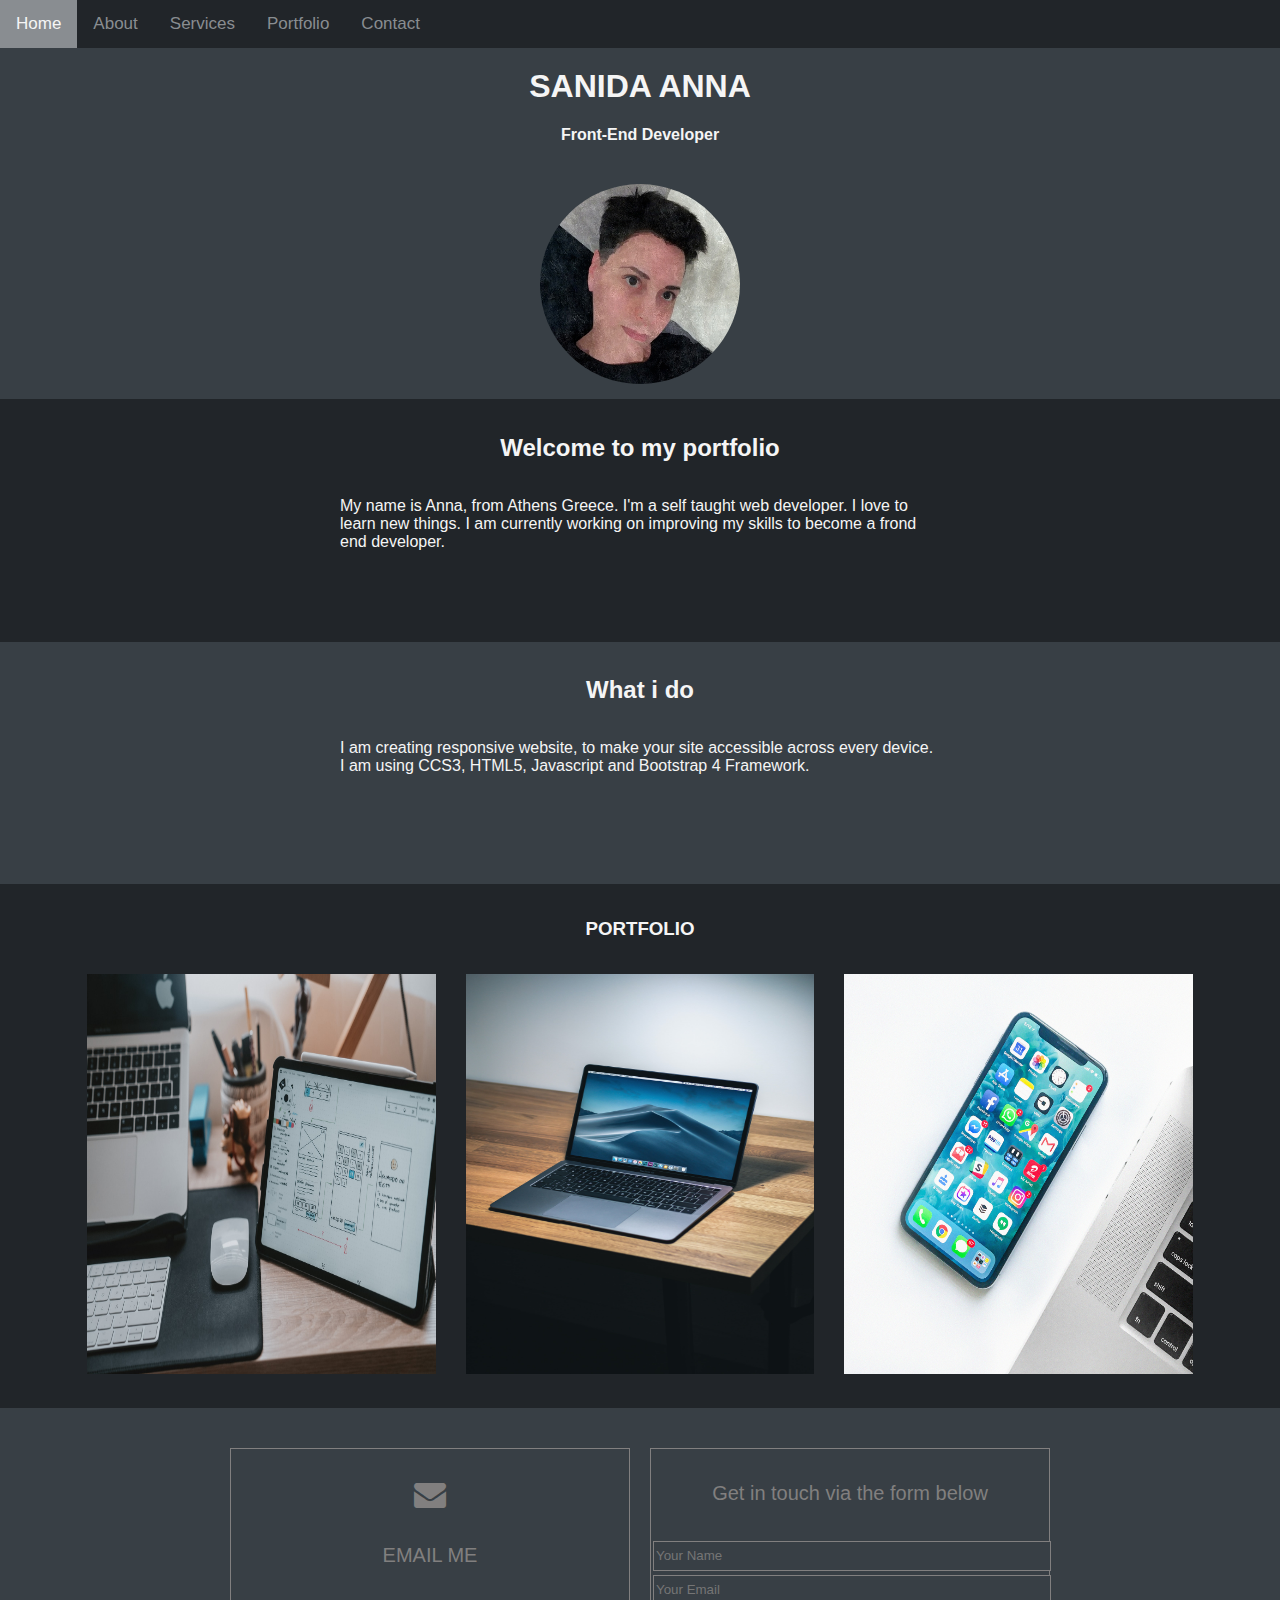
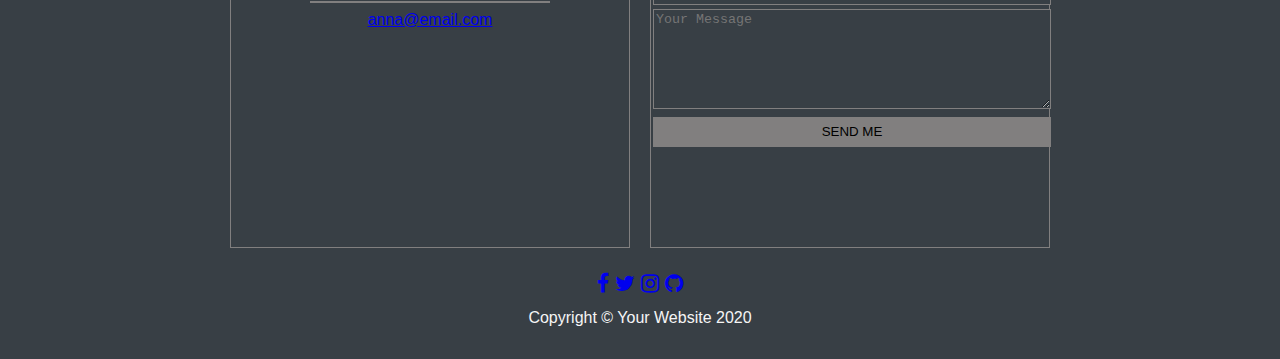
==== index.html @ 07e3f370 "my_portfolio" ====
<!DOCTYPE html>
<html lang="en">
  <head>
    <!-- Required meta tags -->
    <meta charset="utf-8">
    <meta name="viewport" content="width=device-width, initial-scale=1">

   
    
    <!--mine css-->
    <link rel="stylesheet" href="css/last.css">
    
    

    <!--awesome external link-->
    <link rel="stylesheet" href="https://cdnjs.cloudflare.com/ajax/libs/font-awesome/4.7.0/css/font-awesome.min.css">


    <!--jquery link-->
    <script src="https://ajax.googleapis.com/ajax/libs/jquery/3.5.1/jquery.min.js"></script>

    <title>PORTFOLIO_LAST</title>
  </head>

  <body>
      

    <body>

        <!--NAVBAR-->
        <div class="topnav" id="myTopnav">

          <a href="#home" class="active">Home</a>
          <a href="#about">About</a>
          <a href="#services">Services</a>
          <a href="#portfolio">Portfolio</a>
          <a href="#contact">Contact</a>
          <a href="javascript:void(0);" class="icon" onclick="myFunction()">
            <i class="fa fa-bars"></i>
          </a>
        </div><!--/navbar div-->
        

        <!--HOME HEADER-->
        <section id="home">
            <h1 class="text-center"> SANIDA ANNA</h1>
          <h4 class="text-center"> Front-End Developer</h4>
          <br>
          <img src="images/avatar_small.jpg" class="avatar"  alt="Avatar">
      </section><!--/home section-->


      <!--ABOUT-->
      <section id="about">
        <h2 class="text-center">Welcome to my portfolio</h2>
        <p class="text-center">My name is Anna, from Athens Greece. I'm a self taught web developer. 
          I love to learn new things. I am currently working on improving my skills to become a frond end developer.</p>
      </section><!--/about section-->


      <!--SERVICES-->
      <section id="services">
        <h2 class="text-center">What i do</h2>
        <p class="lead txt">I am creating responsive website, to make your site accessible across every device. I am using CCS3, HTML5, Javascript and Bootstrap 4 Framework.
        </p>
      </section><!--/service section-->


      <!--PORTFOLIO-->
      <section id="portfolio">
        <h3 class="portfolio_title " >PORTFOLIO</h3>
        <div class="row">
                    <div class="column card container">
                        <img src="images/alvaro-reyes-zvmZiw3vdsQ-unsplash_medium.jpg" alt="web_design app" class="photos" >


                            <div class="overlay">
                                <a href="last_3.html" class="opacity">
                                
                                        <h4 class="imgTxt">Web Design</h4>
                                </a>
                                        <h5 class="imgTxt">Credit: Photo by Alvaro Reyes on Unsplash</h5>
                                        <!--
                            Photo by <a href="https://unsplash.com/@alvarordesign?utm_source=unsplash&utm_medium=referral&utm_content=creditCopyText">Alvaro Reyes</a> on <a href="https://unsplash.com/s/photos/design?utm_source=unsplash&utm_medium=referral&utm_content=creditCopyText">Unsplash</a>
                            Photo by Alvaro Reyes on Unsplash
                        -->
                            </div><!--/div overlay-->
                    </div><!--div column-->



                    <div class="column card container">
                            <img src="images/howard-bouchevereau-RSCirJ70NDM-unsplash_medium.jpg" alt="web_app" class="photos" >
                            
                            <!--
                            Photo by <a href="https://unsplash.com/@howardbouchevereau?utm_source=unsplash&utm_medium=referral&utm_content=creditCopyText">Howard Bouchevereau</a> on <a href="https://unsplash.com/s/photos/laptop?utm_source=unsplash&utm_medium=referral&utm_content=creditCopyText">Unsplash</a>
                            Photo by Howard Bouchevereau on Unsplash
                         -->
                         <!--new addition for overlay-->
                         <div class="overlay">
                            <a href="last_3.html" class="opacity">
                            
                                <h4 class="imgTxt">Web App</h4>
                            </a>
                                <h5 class="imgTxt">Credit: Photo by Howard Bouchevereau on Unsplash</h5>
                        </div><!--/div overlay-->

                        

                    </div>

                    <div class="column card container">
                        <img src="images/rahul-chakraborty-xsGxhtAsfSA-unsplash.jpg" alt="mobile_app"  class="photos">
                        <!-- 
                        Photo by <a href="https://unsplash.com/@hckmstrrahul?utm_source=unsplash&utm_medium=referral&utm_content=creditCopyText">Rahul Chakraborty</a> on <a href="https://unsplash.com/s/photos/mobile?utm_source=unsplash&utm_medium=referral&utm_content=creditCopyText">Unsplash</a>
                        Photo by Rahul Chakraborty on Unsplash 
                        -->
                        <div class="overlay">
                            <a href="last_3.html" class="opacity">
                            
                                <h4 class="imgTxt">Mobile App</h4>
                            </a>
                                <h5 class="imgTxt">Credit: Photo by Rahul Chakraborty on Unsplash </h5>
                           
                        </div><!--/div overlay-->
                    </div>
          </div><!--div row-->
      </section><!--Portflolio section-->


      <!--CONTACT FORM-->
      <section id="contact">
    
            <div class="contact_row float-container">
                <!--EMAIL CARD-->
                
                  
                    <div class="emailForm formColumn float-child">
                                <div class="card-body text-center text-black-50">
                                    <i class="fa fa-envelope text-primary mb-2 fa-2x"></i>
                                    <h5 class="text-uppercase m-0 text-white-50">EMAIL ME</h5>
                                    <hr class="my-4" />

                                    <div class="medium text-black-50">
                                        <a href="#!">anna@email.com</a>
                                    </div>
                                </div>
                    </div>
               
                  
                <!--SUBMIT FORM-->
               
    
                    <div class="submitForm formColumn float-child" >
                            <h5 class="card-header">Get in touch via the form below</h5>

                            <form role="form" method="post" action="#">
                                <!--I changed : action="#" to action=""-->
                                <input name="name" type="text" class="form-control" id="name" placeholder="Your Name"><br>
                                <input name="email" type="email" class="form-control" id="email" placeholder="Your Email"><br>
                                <textarea name="message" rows="5" class="form-control" id="message" placeholder="Your Message"></textarea><br>
                                <input style= "background-color:#817f7f " name="send" type="submit" class="form-control" id="send" value="SEND ME">
                             </form>
                    </div>
                
                    
                </div><!--/contact row-->

                <div class="social_row">
            
                    <div class="social d-flex justify-content-center fa-lg m-4">
                        <!--<ul class="social-icon bg-light text-center fa-lg" >-->
                  
                            <a href="#"><i class="fa fa-facebook " ></i></a>
                            <a href="#"><i class="fa fa-twitter  " ></i></a>
                            <a href="#"> <i class="fa fa-instagram "></i></a>
                            <a href="#"> <i class="fa fa-github "></i></a>
                   </div>
    
                </div><!--/social_row-->
                
                    
          </section><!--end section-->

          <!-- Footer -->
          <!--Copyright-->
      
        <footer class="footer">
           
            <div class="footerDiv">
                
                <p class="footerParagraph ">Copyright &copy; Your Website 2020</p>
            </div>
        
        
        </footer>



    
        
        <script>
        function myFunction() {
          var x = document.getElementById("myTopnav");
          if (x.className === "topnav") {
            x.className += " responsive";
          } else {
            x.className = "topnav";
          }
        }
        </script>
        

  </body>
  </html>
---- css/last.css ----
body {
    margin: 0;   
    color:whitesmoke;
    font-family: 'Raleway', sans-serif;
	font-size: 16px;
    font-weight: 400;
}

section{
    background-color:#212529;
    padding:15px;

  }

#home,#services,#contact{
    background-color:#383f45;
}
  
  .topnav{
    position: sticky;
    top: 0;
    z-index: 4;
   
  }

h1{
    
    display: block;
    font-size: 2em;
    margin-block-start: 0.67em;
    margin-block-end: 0.67em;
    margin-inline-start: 0px;
    margin-inline-end: 0px;
    font-weight: bold;

    margin-top:5px;

}

h1,h2,h3,h4,h5{
   text-align: center;
}

p{
    max-width: 600px;
    display:block;
    align-items: center;
    margin-left: auto;
    margin-right: auto;
    padding:15px;
    margin-top: 15px;
    margin-bottom: 15px;
    height:100px;
  
}
.avatar{
    
    display: block;
    margin-left: auto;
    margin-right: auto;
    width: 200px;
    height:200px;
    border-radius: 50%;
}



/*START_SECTION PORTFOLIO*/

  .photos{
    width: 100%;
    height:400px;
    
  }

  /* Create three equal columns that sits next to each other */
  .column {
    flex: 33.33%;
    padding: 5px;
    box-sizing: border-box;
    margin: 10px;
    
  }
/*END_SECTION PORTFOLIO*/

/*START_SECTION NAVBAR*/
.topnav {
  overflow: hidden;
  background-color: #212529;
  position: sticky;
  top: 0;
}

.topnav a {
  float: left;
  display: block;
  color: #898d91;
  text-align: center;
  padding: 14px 16px;
  text-decoration: none;
  font-size: 17px;
}

.topnav a:hover {
  background-color: #ddd;
  color: black;
}

.topnav a.active {
  background-color: #898d91;;
  color: whitesmoke;

  
}

.topnav .icon {
  display: none;
}

/*END_SECTION NAVBAR*/


/*START_SECTION PORTFOLIO*/
.container {
    position: relative;
    width: 100%;
    max-width: 400px;
    
    
  }

  /*Makes section portfolio's content align in the center*/
#portfolio{
    justify-items: center;
    display: grid;
}
  

/* The overlay effect (full height and width) - lays on top of the container and over the image */
.overlay {
    position: absolute;
    top: 0;
    bottom: 0;
    left: 0;
    right: 0;
    height: 100%;
    width: 100%;
    opacity: 0;
    transition: .5s ease-in-out;
    background-color: #8000ff;

  }

  /* When you mouse over the container, fade in the overlay icon*/
.container:hover .overlay {
    opacity:0.9;
    cursor: pointer;
    transform: scale(0.9);

    
  }

  /*for the smaller screens - portfolio row*/

  .row{
    
    background-color: #212529;
    justify-content: center;
    
    margin:auto 0;
    box-sizing: border-box;
    
  }



  /*END_SECTION PORTFOLIO*/
  

/*START_SECTION CONTACT*/
/*large screens - */
.contact_row{
   
    height:50vh;
    padding:15px;
    justify-content: center;
    display: flex;
    box-sizing: border-box;
    
}

.formColumn{
    
    padding-top: 30px;
    box-sizing: border-box;
    margin:10px;
    position: relative;
    width: 100%;
    max-width: 400px;
    text-align: center;
    justify-content: center;
    border-style:solid;
    border-width:1px;  
    background-color: #383f45;
    border-color: #817f7f;
}

.submitForm,.form-control,.formColumn,.my-4{
    border-style:solid;
    border-width:1px;  
    background-color: #383f45;
    border-color: #817f7f;
}
.fa-envelope{
    color:#817f7f;
}


.emailForm h5{
    color: #817f7f;
    font-family: 'Raleway', sans-serif;
    font-size: 20px;
    font-weight: 400;
    background-color: #383f45;
    border-color: #817f7f;
    
}

.submitForm h5{
    color: #817f7f;
    font-family: 'Raleway', sans-serif;
    font-size: 20px;
    font-weight: 400;
    background-color: #383f45;
    
}
.submitForm{
    padding:0;
    
}

input,textarea{
    
    width: 100%;
    margin:2px;
    display: inline-block;
    box-sizing: border-box;
    
}

#send,#name,#email{
    height:30px;
}

#message{
    height:100px;
}


.social_row{
    text-align: center;
    justify-content: center;
}
/*END_SECTION CONTACT*/

hr{
    width:60%;
}

/*footer styling*/
.footer {
    width: 100%;
    height: 50px;
    background-color:#383f45;
}

.footerDiv{

    width: 100%;
    height: 50px;
}


/*footer styling*/
.footerParagraph{
    
    max-width: none;
    align-items: none;
    margin-left: 0;
    margin-right: 0;
    padding: 0px;
    margin-top: 0px;
    margin-bottom: 0px;
    height: 50px;
    text-align: center;
    
}
/*END footer styling*/


/*MEDIA QUERIES FOR RESPONSIVE DESIGN*/

/*NAVBAR QUERIES*/
/* When the screen is less than 600 pixels wide, hide all links, except for the first one ("Home").
 Show the link that contains should open and close the topnav (.icon) */

@media screen and (max-width: 768px) {
    .topnav a:not(:first-child) {display:none;}
    .topnav a.icon {
      float: right;
      display: block;
      
    
    }

    
  }

@media screen and (max-width: 768px) {
  .topnav.responsive {position: relative;}
  .topnav.responsive .icon {
    position: absolute;
    right: 0;
    top: 0;
    
  }
  .topnav.responsive a {
    float: none;
    display: block;
    text-align: left;
    position: sticky;
    top: 0;
    z-index: 4;
  }

}


  /*responsive design layout - makes the three columns side by side for larger screens */ 
  @media screen and (max-width: 1920px) and (min-width: 768px) {
    .row {
        display: flex;
        box-sizing: border-box;
    
      
      }
  }


  /* Responsive layout - makes the two divs stack on top of each other instead of next to each other fro mobile view */
  @media screen and (max-width: 768px){
    .contact_row{
       
        justify-content: center;
        box-sizing: border-box;
        margin: 0 auto;
        display: inline-table;
        width:100%;
        padding:15%;
        padding-top: 20px;
        padding-bottom: 20px;
    
    }
    .emailForm{
        margin-top: 10px;
        margin-bottom: 10px;
        padding: 5px;
        border-style:solid;
        border-width:1px;  
        background-color: #383f45;
        

        
    }

    .emailForm h5{
        color: #817f7f;
        font-family: 'Raleway', sans-serif;
        font-size: 20px;
        font-weight: 400;
        background-color: #383f45;
        border-color: #817f7f;
        
    }

    .submitForm h5{
        color: #817f7f;
        font-family: 'Raleway', sans-serif;
        font-size: 20px;
        font-weight: 400;
        background-color: #383f45;
        
    }

    .submitForm,.form-control,.formColumn,.my-4{
        border-style:solid;
        border-width:1px;  
        background-color: #383f45;
        border-color: #817f7f;
        


    }


  }
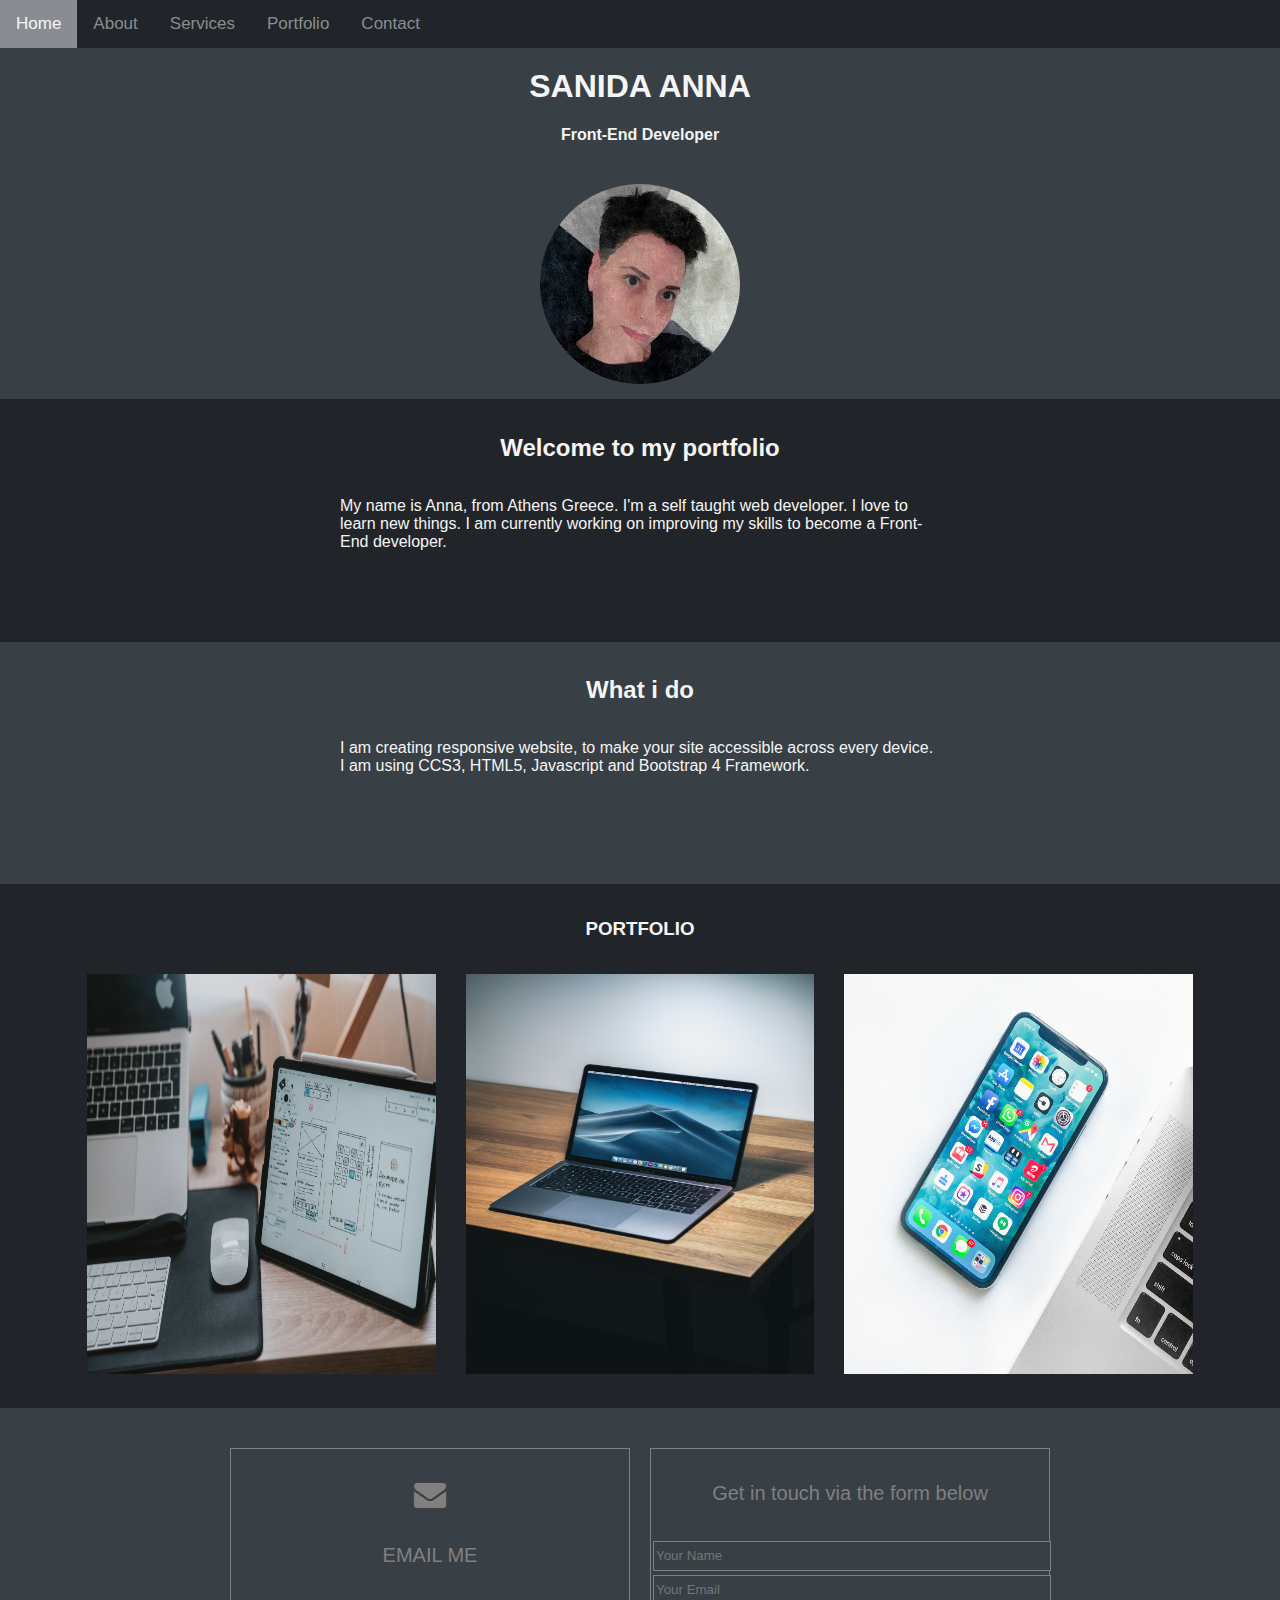
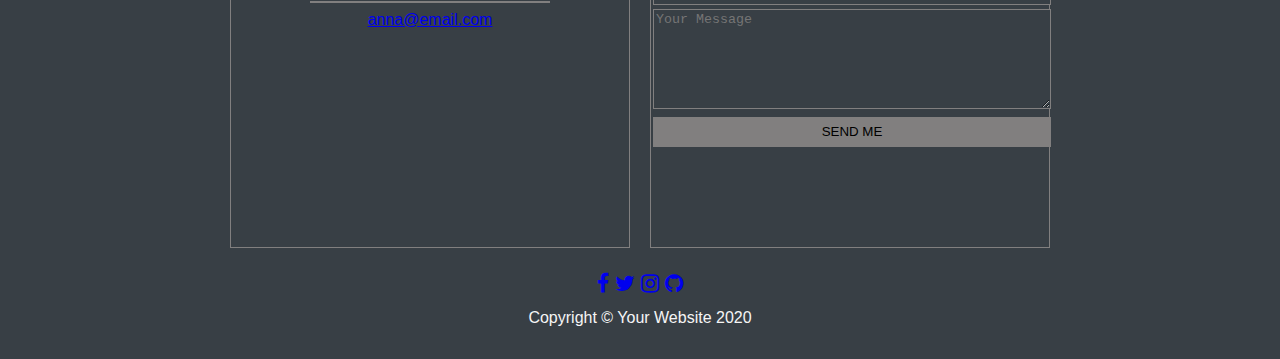
==== commit 0f8e7fbc: "Update index.html" ====
--- a/index.html
+++ b/index.html
@@ -54,7 +54,7 @@
       <section id="about">
         <h2 class="text-center">Welcome to my portfolio</h2>
         <p class="text-center">My name is Anna, from Athens Greece. I'm a self taught web developer. 
-          I love to learn new things. I am currently working on improving my skills to become a frond end developer.</p>
+          I love to learn new things. I am currently working on improving my skills to become a Front-End developer.</p>
       </section><!--/about section-->
 
 
@@ -212,4 +212,4 @@
         
 
   </body>
-  </html>+  </html>
